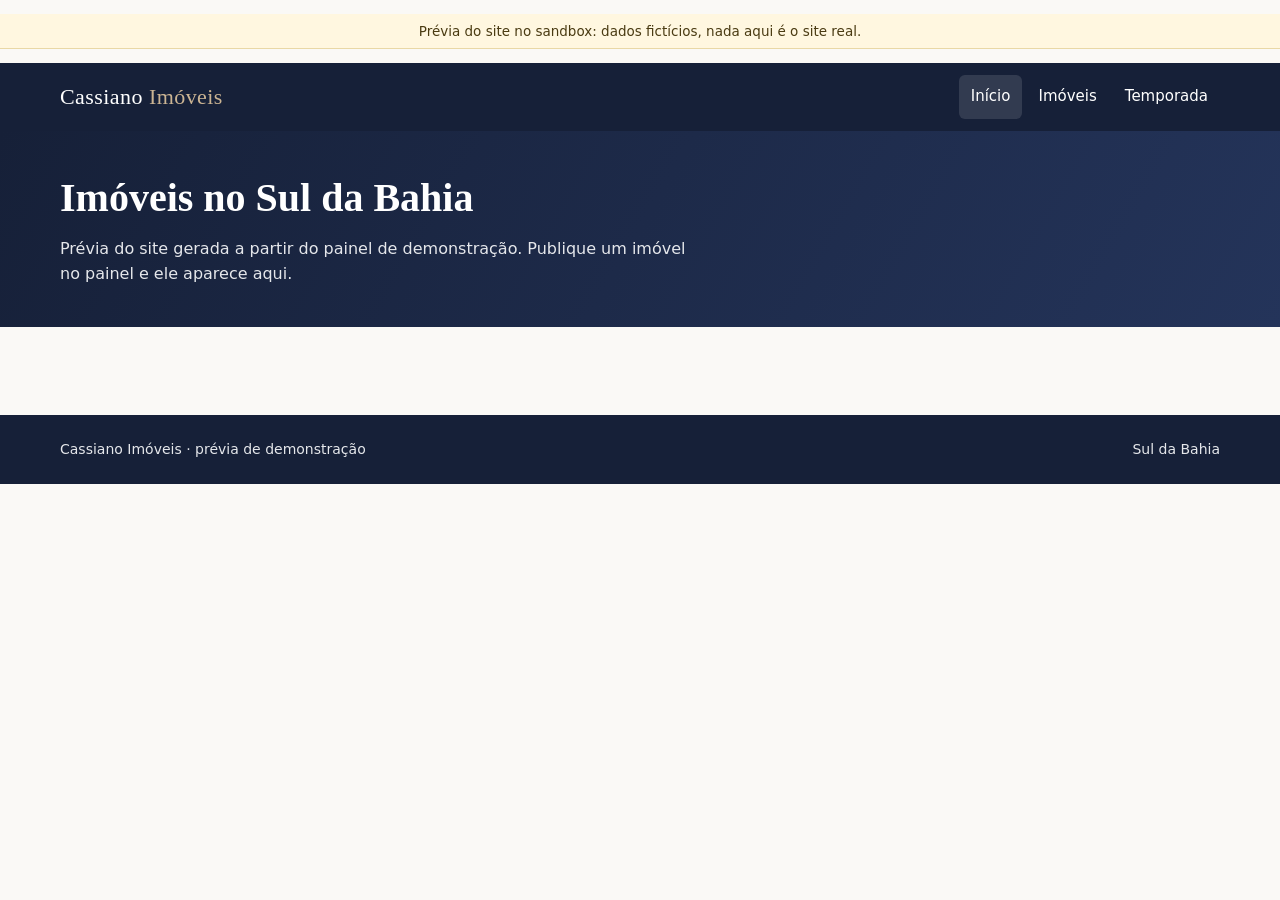
==== sandbox/cassiano/site/index.html @ dfe8c322 "feat(sandbox): site preview, seasonal booking page and agenda sheet viewer Adds a public-site previe" ====
<!doctype html>
<html lang="pt-BR">
<head>
<meta charset="utf-8">
<meta name="viewport" content="width=device-width, initial-scale=1">
<meta name="robots" content="noindex, nofollow, noarchive">
<meta name="referrer" content="no-referrer">
<meta name="theme-color" content="#162038">
<title>Cassiano Imóveis (prévia do site)</title>
<link rel="stylesheet" href="site.css">
<link rel="stylesheet" href="https://cdn.jsdelivr.net/npm/font-awesome@4.7.0/css/font-awesome.min.css">
</head>
<body data-pagina="vitrine">
<p class="sbx-site-aviso" role="note">Prévia do site no sandbox: dados fictícios, nada aqui é o site real.</p>
<header class="cs-topo"><div class="cs-topo-in"><a class="cs-logo" href="index.html">Cassiano <span>Imóveis</span></a>
<nav class="cs-nav" aria-label="Menu principal"><a href="index.html" aria-current="page">Início</a><a href="index.html#venda">Imóveis</a><a href="casa.html">Temporada</a></nav></div></header>
<section class="cs-hero"><div class="cs-hero-in"><h1>Imóveis no Sul da Bahia</h1><p>Prévia do site gerada a partir do painel de demonstração. Publique um imóvel no painel e ele aparece aqui.</p></div></section>
<main class="cs-conteudo" id="vitrine"><p class="cs-meta-pub" id="ultima"></p></main>
<footer class="cs-rodape"><div class="cs-rodape-in"><span>Cassiano Imóveis · prévia de demonstração</span><span>Sul da Bahia</span></div></footer>
<script src="../mock-api.js"></script>
<script src="site.js"></script>
</body>
</html>
---- sandbox/cassiano/site/site.css ----
/* Previa do site publico (sandbox do portfolio): mesmo visual do site da imobiliaria (azul #162038, dourado #cbb493, fundo #faf9f6),
   com dados ficticios. Fontes do sistema (nada e baixado de fora). */
*, *::before, *::after { box-sizing: border-box; }
body { margin: 0; font: 16px/1.55 "Proza Libre", system-ui, -apple-system, "Segoe UI", Roboto, sans-serif; color: #162038; background: #faf9f6; }
a { color: #162038; }
:focus-visible { outline: 3px solid #162038; outline-offset: 2px; box-shadow: 0 0 0 5px #cbb493; }
.sr-only { position: absolute; width: 1px; height: 1px; overflow: hidden; clip: rect(0 0 0 0); white-space: nowrap; }
.sbx-site-aviso { background: #fff7e0; color: #4a3b12; border-bottom: 1px solid #e9d8a6; font-size: 13.5px; padding: 7px 16px; text-align: center; }
.cs-topo { background: #162038; color: #fff; }
.cs-topo-in { max-width: 1200px; margin: 0 auto; padding: 12px 20px; display: flex; align-items: center; justify-content: space-between; gap: 12px; flex-wrap: wrap; }
.cs-logo { font-family: "Playfair Display", Georgia, "Times New Roman", serif; font-size: 22px; color: #fff; text-decoration: none; letter-spacing: .02em; }
.cs-logo span { color: #cbb493; }
.cs-nav { display: flex; gap: 4px; flex-wrap: wrap; }
.cs-nav a { color: #fff; text-decoration: none; padding: 10px 12px; border-radius: 6px; font-size: 15px; min-height: 44px; display: inline-flex; align-items: center; }
.cs-nav a:hover, .cs-nav a[aria-current="page"] { background: rgba(255, 255, 255, .12); }
.cs-hero { background: linear-gradient(120deg, #162038, #24345a); color: #fff; }
.cs-hero-in { max-width: 1200px; margin: 0 auto; padding: 36px 20px 40px; }
.cs-hero h1 { font-family: "Playfair Display", Georgia, serif; font-size: clamp(26px, 4vw, 40px); margin: 0 0 8px; font-weight: 600; }
.cs-hero p { margin: 0; color: #e5e7eb; max-width: 640px; }
.cs-conteudo { max-width: 1200px; margin: 0 auto; padding: 24px 20px 56px; }
.cs-h2 { font-family: "Playfair Display", Georgia, serif; font-size: 26px; margin: 28px 0 12px; }
.cs-meta-pub { font-size: 14px; color: #4b5563; margin: 0 0 8px; }
.cs-pendente { background: #fff; border: 1px dashed #cbb493; border-radius: 8px; padding: 12px 16px; font-size: 14.5px; color: #4b5563; margin: 0 0 16px; }
.cs-grade { list-style: none; margin: 0; padding: 0; display: grid; grid-template-columns: repeat(auto-fill, minmax(260px, 1fr)); gap: 20px; }
.cs-card { background: #fff; border: 1px solid #e5e0d6; border-radius: 12px; overflow: hidden; display: flex; flex-direction: column; height: 100%; box-shadow: 0 6px 24px rgba(22, 32, 56, .06); }
.cs-card a.cs-card-link { color: inherit; text-decoration: none; display: flex; flex-direction: column; height: 100%; }
.cs-card a.cs-card-link:hover .cs-card-titulo { text-decoration: underline; }
.cs-card-foto { position: relative; aspect-ratio: 16 / 10; background: #e8dfcf; }
.cs-card-foto img { width: 100%; height: 100%; object-fit: cover; display: block; }
.cs-card-selo { position: absolute; top: 10px; left: 10px; background: #162038; color: #fff; font-size: 12px; letter-spacing: .06em; text-transform: uppercase; padding: 4px 8px; border-radius: 4px; }
.cs-card-selo.novo { background: #15805c; }
.cs-card-corpo { padding: 14px 16px 16px; display: flex; flex-direction: column; gap: 6px; flex: 1; }
.cs-tag { font-size: 12px; letter-spacing: .08em; text-transform: uppercase; color: #7a5c2e; font-weight: 700; }
.cs-card-titulo { font-family: "Playfair Display", Georgia, serif; font-size: 19px; margin: 0; line-height: 1.3; }
.cs-local { font-size: 14px; color: #4b5563; margin: 0; }
.cs-preco { font-weight: 700; font-size: 17px; margin: 4px 0 0; }
.cs-det { font-size: 13.5px; color: #374151; margin: 0; display: flex; flex-wrap: wrap; gap: 4px 12px; }
.cs-vazio { background: #fff; border: 1px solid #e5e0d6; border-radius: 12px; padding: 20px; color: #4b5563; }
.cs-rodape { background: #162038; color: #e5e7eb; font-size: 14px; }
.cs-rodape-in { max-width: 1200px; margin: 0 auto; padding: 24px 20px; display: flex; flex-wrap: wrap; justify-content: space-between; gap: 8px; }
.cs-migalhas { max-width: 1200px; margin: 0 auto; padding: 14px 20px 0; font-size: 13px; text-transform: uppercase; letter-spacing: .04em; color: #6b7280; }
.cs-migalhas a { color: #6b7280; text-decoration: none; }
.cs-migalhas strong { color: #162038; }

/* pagina do imovel de venda */
.cs-im-galeria { display: grid; grid-template-columns: 2fr 1fr; gap: 8px; border-radius: 12px; overflow: hidden; margin-bottom: 20px; }
.cs-im-galeria img { width: 100%; height: 100%; object-fit: cover; display: block; aspect-ratio: 16 / 10; }
.cs-im-galeria.uma { grid-template-columns: 1fr; }
.cs-im-titulo { font-family: "Playfair Display", Georgia, serif; font-size: clamp(26px, 3.4vw, 34px); margin: 0 0 6px; }
.cs-specs { list-style: none; padding: 0; margin: 16px 0; display: grid; grid-template-columns: repeat(auto-fill, minmax(170px, 1fr)); gap: 10px; }
.cs-specs li { background: #fff; border: 1px solid #e5e0d6; border-radius: 10px; padding: 12px; display: grid; grid-template-columns: 30px 1fr; gap: 2px 10px; align-items: center; }
.cs-specs .fa { grid-row: 1 / span 2; font-size: 22px; color: #cbb493; text-align: center; }
.cs-specs small { color: #6b7280; font-size: 12px; text-transform: uppercase; letter-spacing: .05em; }
.cs-lista { list-style: none; padding: 0; margin: 0; display: grid; grid-template-columns: repeat(auto-fit, minmax(220px, 1fr)); gap: 8px 16px; }
.cs-lista li { display: flex; gap: 8px; align-items: baseline; }
.cs-lista .fa { color: #15805c; }

/* pagina da casa de temporada: copia das regras de temporada/[slug].astro */
.cassiano-casa{max-width:1200px;margin:0 auto;padding:16px 20px 60px;color:#162038}
.cassiano-casa-aviso{background:#fff;border:1px dashed #cbb493;border-radius:8px;padding:12px 16px;margin:0 0 16px;font-size:14px;color:#4b5563}
.cassiano-casa-galeria{display:grid;gap:8px;border-radius:12px;overflow:hidden;margin-bottom:24px}
.cassiano-casa-galeria img{width:100%;height:100%;object-fit:cover;display:block;min-height:0}
.cassiano-casa-galeria--1{grid-template-columns:1fr}
.cassiano-casa-galeria--1 img{aspect-ratio:16/7;max-height:460px}
.cassiano-casa-galeria--2,.cassiano-casa-galeria--3{grid-template-columns:2fr 1fr 1fr;grid-template-rows:200px 200px}
.cassiano-casa-galeria--2 img:first-child,.cassiano-casa-galeria--3 img:first-child{grid-row:1 / span 2}
.cassiano-casa-layout{display:grid;grid-template-columns:minmax(0,1fr) 400px;gap:32px;align-items:start}
.cassiano-casa-local{margin:0 0 4px;color:#4b5563;text-transform:uppercase;letter-spacing:.06em;font-size:13px;font-weight:600}
.cassiano-casa-titulo{font-family:'Playfair Display',Georgia,serif;font-size:34px;margin:0 0 12px;color:#162038;display:flex;flex-wrap:wrap;align-items:center;gap:12px}
.cassiano-casa-selo{font-family:inherit;font-size:12px;letter-spacing:.08em;text-transform:uppercase;border:1px solid #162038;border-radius:4px;padding:3px 8px}
.cassiano-casa-icones{list-style:none;display:flex;flex-wrap:wrap;gap:10px 24px;padding:14px 0;margin:0 0 20px;border-top:1px solid #e5e0d6;border-bottom:1px solid #e5e0d6}
.cassiano-casa-icones li{display:flex;align-items:center;gap:8px;font-size:15px}
.cassiano-casa-h2{font-family:'Playfair Display',Georgia,serif;font-size:24px;margin:28px 0 10px;color:#162038}
.cassiano-casa-lista{list-style:none;padding:0;margin:0;display:grid;grid-template-columns:repeat(auto-fit,minmax(220px,1fr));gap:8px 16px}
.cassiano-casa-lista li{display:flex;gap:8px;align-items:baseline}
.cassiano-casa-voltar{display:inline-block;margin-top:28px;color:#162038;font-weight:600;min-height:44px;line-height:44px}
.cassiano-casa-lateral{position:static}
@media (max-width:1099px){.cassiano-casa-layout{grid-template-columns:1fr}.cassiano-casa-lateral{order:-1}.cassiano-casa-galeria--2,.cassiano-casa-galeria--3{grid-template-rows:140px 140px}}
@media (max-width:599px){.cassiano-casa{padding:12px 16px 48px}.cassiano-casa-titulo{font-size:28px}.cassiano-casa-galeria--2,.cassiano-casa-galeria--3{grid-template-columns:1fr 1fr;grid-template-rows:180px 90px}.cassiano-casa-galeria--2 img:first-child,.cassiano-casa-galeria--3 img:first-child{grid-column:1 / span 2;grid-row:1}}

/* motor de reservas: copia das regras de MotorReserva.astro */
.motor-reserva { background:#fff; border:1px solid #e5e0d6; border-radius:12px; padding:20px; color:#162038; box-shadow:0 6px 24px rgba(22,32,56,.08); font-size:15px; }
.motor-reserva .mr-titulo { font-family:'Playfair Display',Georgia,serif; font-size:22px; margin:0 0 12px; color:#162038; }
.motor-reserva .mr-datas { display:grid; grid-template-columns:1fr 1fr; gap:8px; margin-bottom:12px; }
.motor-reserva .mr-data-caixa { border:1px solid #d1d5db; border-radius:8px; padding:8px 10px; display:flex; flex-direction:column; gap:2px; min-height:44px; }
.motor-reserva .mr-rotulo { font-size:11px; letter-spacing:.06em; text-transform:uppercase; color:#4b5563; font-weight:600; }
.motor-reserva .mr-nav { display:flex; justify-content:space-between; margin-bottom:4px; }
.motor-reserva .mr-nav-btn { min-width:44px; min-height:44px; border:1px solid #d1d5db; background:#fff; border-radius:8px; font-size:24px; line-height:1; cursor:pointer; color:#162038; }
.motor-reserva .mr-nav-btn:disabled { opacity:.35; cursor:not-allowed; }
.motor-reserva .mr-meses { display:grid; grid-template-columns:1fr; gap:16px; }
.motor-reserva .mr-mes-titulo { text-align:center; font-weight:700; margin:0 0 6px; font-size:16px; }
.motor-reserva .mr-mes-titulo::first-letter { text-transform:uppercase; }
.motor-reserva .mr-grade { display:grid; grid-template-columns:repeat(7,1fr); gap:2px; }
.motor-reserva .mr-sem { text-align:center; font-size:11px; color:#4b5563; font-weight:600; padding:4px 0; text-transform:uppercase; }
.motor-reserva .mr-vazio { min-height:44px; }
.motor-reserva .mr-dia { width:100%; min-height:44px; min-width:0; border:1px solid transparent; background:#fff; border-radius:8px; font:inherit; font-size:15px; color:#162038; cursor:pointer; padding:0; position:relative; }
.motor-reserva .mr-dia:hover { border-color:#cbb493; }
.motor-reserva .mr-dia:focus-visible, .motor-reserva .mr-nav-btn:focus-visible, .motor-reserva .mr-select:focus-visible, .motor-reserva .mr-reservar:focus-visible, .motor-reserva .mr-limpar:focus-visible, .motor-reserva .mr-input:focus-visible { outline:3px solid #162038 !important; outline-offset:2px !important; box-shadow:0 0 0 5px #cbb493 !important; }
.motor-reserva .mr-dia[data-estado="passado"] { color:#6b7280; cursor:not-allowed; background:#f9fafb; }
.motor-reserva .mr-dia[data-estado="ocupado"], .motor-reserva .mr-dia[data-estado="indisponivel"] { color:#4b5563; background:repeating-linear-gradient(135deg,#f3f4f6,#f3f4f6 4px,#e5e7eb 4px,#e5e7eb 8px); text-decoration:line-through; cursor:not-allowed; }
.motor-reserva .mr-dia[data-estado="minima"] { border:1px dashed #6b7280; }
.motor-reserva .mr-dia[data-hoje="true"] { font-weight:800; border-color:#cbb493; }
.motor-reserva .mr-dia[data-estado="intervalo"] { background:#e8dfcf; border-radius:0; }
.motor-reserva .mr-dia[data-estado="entrada"], .motor-reserva .mr-dia[data-estado="saida"] { background:#162038; color:#fff; font-weight:700; text-decoration:none; border-color:#162038; }
.motor-reserva .mr-legenda { list-style:none; display:flex; flex-wrap:wrap; gap:6px 16px; padding:0; margin:12px 0 0; font-size:13px; color:#374151; }
.motor-reserva .mr-legenda li { display:flex; align-items:center; gap:6px; }
.motor-reserva .mr-leg { width:16px; height:16px; border-radius:4px; border:1px solid #9ca3af; display:inline-block; }
.motor-reserva .mr-leg-livre { background:#fff; }
.motor-reserva .mr-leg-ocupado { background:repeating-linear-gradient(135deg,#f3f4f6,#f3f4f6 3px,#d1d5db 3px,#d1d5db 6px); }
.motor-reserva .mr-leg-sel { background:#162038; border-color:#162038; }
.motor-reserva .mr-aviso { min-height:22px; margin:10px 0 0; color:#7c2d12; font-weight:600; font-size:14px; }
.motor-reserva .mr-campo { display:flex; flex-direction:column; gap:4px; margin-top:12px; }
.motor-reserva .mr-select, .motor-reserva .mr-input { min-height:44px; border:1px solid #9ca3af; border-radius:8px; padding:0 10px; font:inherit; background:#fff; color:#162038; }
.motor-reserva .mr-ajuda { font-size:13px; color:#4b5563; }
.motor-reserva .mr-resumo { margin:14px 0 10px; font-weight:700; }
.motor-reserva .mr-reservar { width:100%; min-height:48px; border:0; border-radius:8px; background:#162038; color:#fff; font:inherit; font-weight:700; cursor:pointer; display:flex; align-items:center; justify-content:center; gap:8px; }
.motor-reserva .mr-reservar[aria-disabled="true"] { background:#d1d5db; color:#374151; cursor:not-allowed; }
.motor-reserva .mr-limpar { margin-top:8px; min-height:44px; background:none; border:0; text-decoration:underline; color:#162038; font:inherit; cursor:pointer; }
.motor-reserva .mr-nota { margin:10px 0 0; font-size:12.5px; color:#4b5563; }
.motor-reserva .mr-ok { margin-top:14px; border-radius:10px; background:#e7f5ee; border:1px solid #9fd7bd; padding:14px; color:#14532d; }
.motor-reserva .mr-ok h3 { margin:0 0 6px; font-size:17px; }
.motor-reserva .mr-ok p { margin:0 0 10px; font-size:14.5px; }
.motor-reserva .mr-ok button { min-height:44px; border-radius:8px; border:1px solid #14532d; background:#fff; color:#14532d; font:inherit; font-weight:700; padding:0 14px; cursor:pointer; }
@media (min-width:600px) and (max-width:1099px) { .motor-reserva .mr-meses { grid-template-columns:1fr 1fr; } }
@media (prefers-reduced-motion: no-preference) { .motor-reserva .mr-dia, .motor-reserva .mr-reservar { transition:background-color .15s, border-color .15s; } }
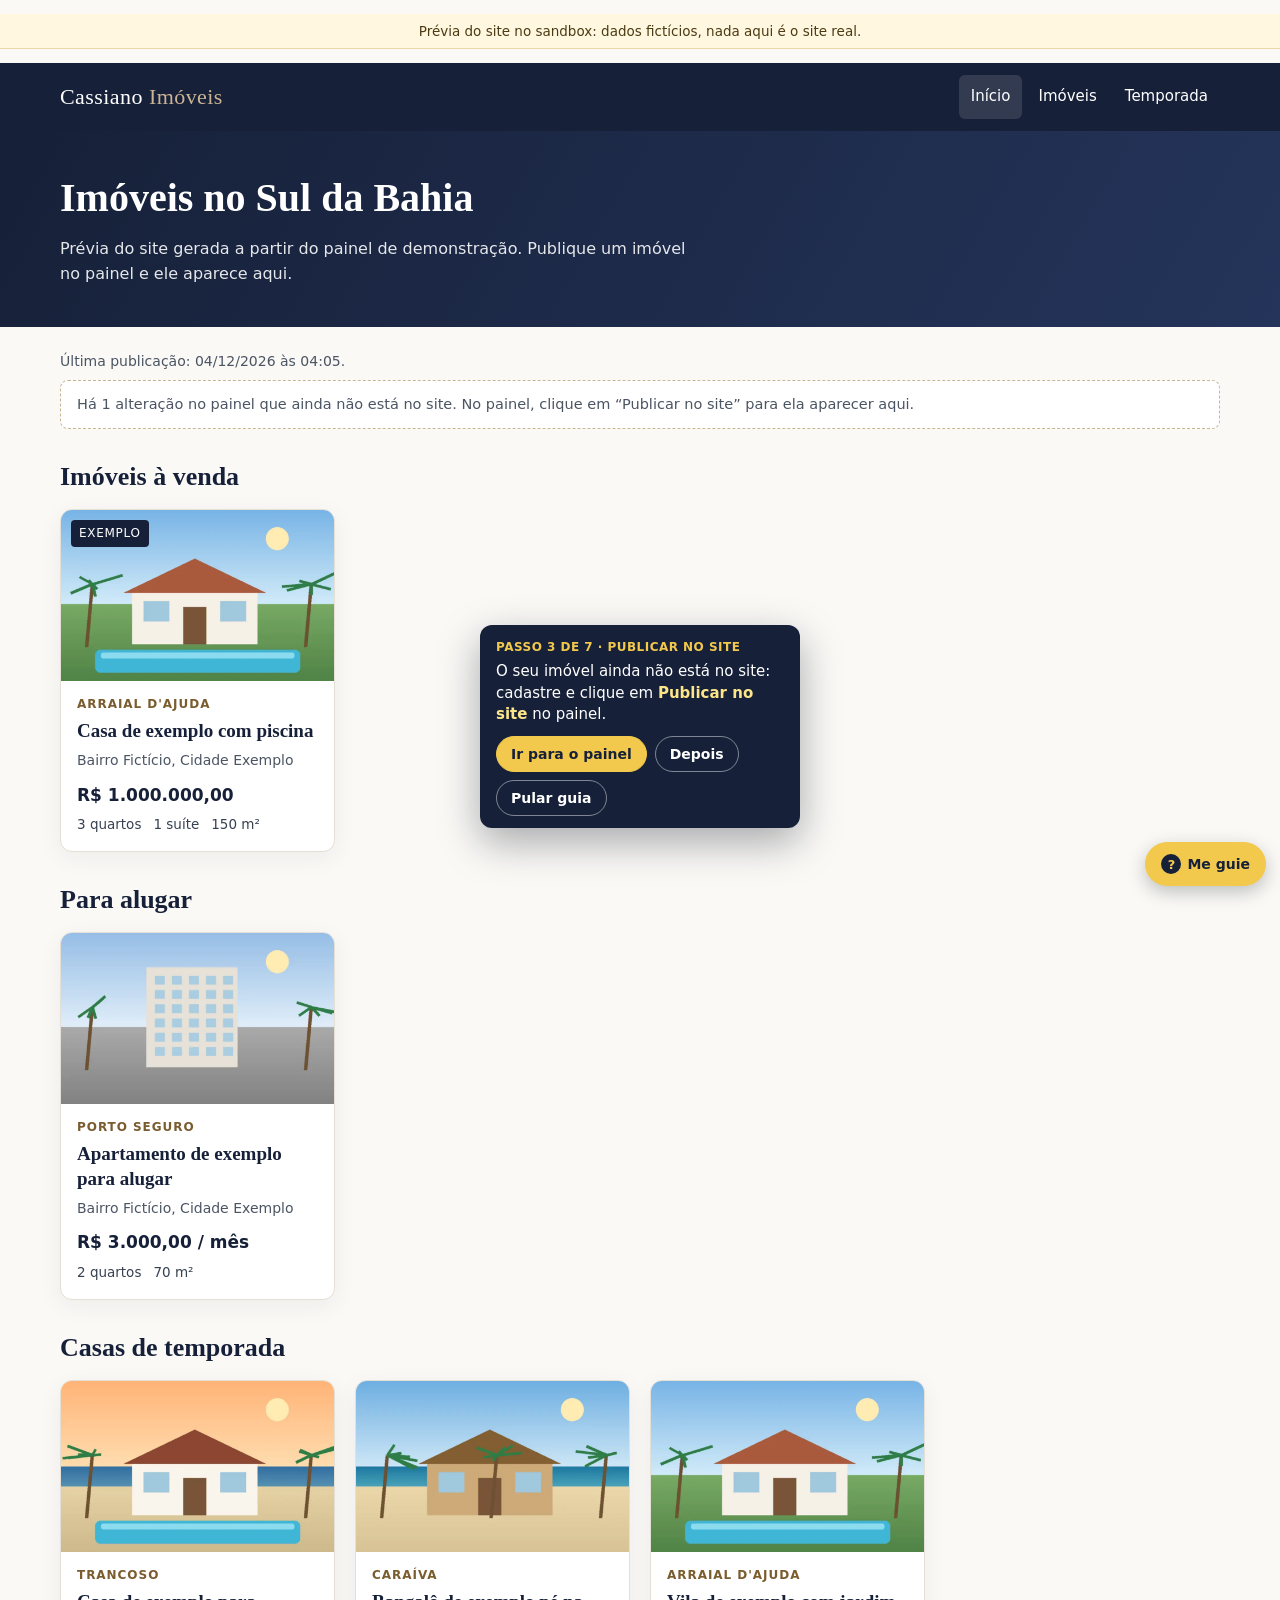
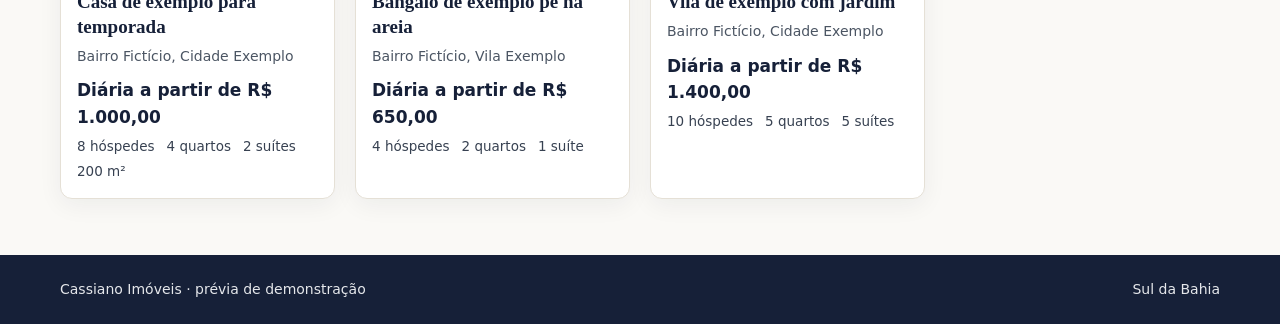
==== commit 34671223: "feat(sandbox): guided balloons, pre-filled example and fresh start in the Cassiano demo - Yellow bal" ====
--- a/sandbox/cassiano/site/index.html
+++ b/sandbox/cassiano/site/index.html
@@ -9,6 +9,7 @@
 <title>Cassiano Imóveis (prévia do site)</title>
 <link rel="stylesheet" href="site.css">
 <link rel="stylesheet" href="https://cdn.jsdelivr.net/npm/font-awesome@4.7.0/css/font-awesome.min.css">
+<link rel="stylesheet" href="../guia.css">
 </head>
 <body data-pagina="vitrine">
 <p class="sbx-site-aviso" role="note">Prévia do site no sandbox: dados fictícios, nada aqui é o site real.</p>
@@ -19,5 +20,6 @@
 <footer class="cs-rodape"><div class="cs-rodape-in"><span>Cassiano Imóveis · prévia de demonstração</span><span>Sul da Bahia</span></div></footer>
 <script src="../mock-api.js"></script>
 <script src="site.js"></script>
+<script src="../guia.js"></script>
 </body>
 </html>
--- a/sandbox/cassiano/guia.css
+++ b/sandbox/cassiano/guia.css
@@ -0,0 +1,42 @@
+/* Guia do sandbox: balões que apontam o próximo passo, destaque do alvo, dicas de campo,
+   comemoração de cada etapa e o botão "Me guie". Só existe na demonstração. */
+.gui-alvo-rel { position: relative; }
+.gui-alvo { z-index: 900; border-radius: 8px; box-shadow: 0 0 0 3px #F2C94C, 0 0 0 7px rgba(242, 201, 76, .35); animation: guiPulso 1.6s ease-in-out infinite; }
+@keyframes guiPulso { 50% { box-shadow: 0 0 0 3px #F2C94C, 0 0 0 12px rgba(242, 201, 76, .12); } }
+
+.gui-balao { position: fixed; z-index: 1001; max-width: min(320px, calc(100vw - 24px)); padding: 14px 16px 12px; border-radius: 12px; background: #162038; color: #fff; font: 15px/1.45 system-ui, -apple-system, "Segoe UI", Roboto, sans-serif; box-shadow: 0 14px 40px rgba(11, 18, 32, .35); }
+.gui-balao::before { content: ""; position: absolute; width: 14px; height: 14px; background: #162038; transform: rotate(45deg); left: var(--gui-seta-x, 24px); }
+.gui-balao[data-lado="baixo"]::before { top: -7px; }
+.gui-balao[data-lado="cima"]::before { bottom: -7px; }
+.gui-balao[data-lado="centro"]::before { display: none; }
+.gui-balao[data-lado="centro"] { left: 50% !important; top: auto !important; bottom: 72px; transform: translateX(-50%); }
+.gui-etapa { display: block; margin: 0 0 4px; color: #F2C94C; font-size: 12px; font-weight: 700; letter-spacing: .04em; text-transform: uppercase; }
+.gui-texto { margin: 0 0 10px; }
+.gui-texto strong { color: #fde68a; }
+.gui-acoes { display: flex; flex-wrap: wrap; gap: 8px; }
+.gui-btn { min-height: 36px; padding: 6px 14px; border-radius: 18px; border: 1px solid rgba(255, 255, 255, .45); background: transparent; color: #fff; font: inherit; font-size: 14px; font-weight: 600; cursor: pointer; }
+.gui-btn.prim { background: #F2C94C; border-color: #F2C94C; color: #162038; }
+.gui-btn:hover { filter: brightness(1.08); }
+.gui-btn:focus-visible, .gui-me-guie:focus-visible, .gui-exemplo:focus-visible { outline: 3px solid #93c5fd; outline-offset: 2px; }
+
+.gui-me-guie { position: fixed; right: 14px; bottom: 14px; z-index: 1000; display: inline-flex; align-items: center; gap: 6px; min-height: 44px; padding: 8px 16px; border-radius: 22px; border: 0; background: #F2C94C; color: #162038; font: 600 14px/1 system-ui, -apple-system, "Segoe UI", Roboto, sans-serif; box-shadow: 0 6px 18px rgba(11, 18, 32, .25); cursor: pointer; }
+.gui-me-guie::before { content: "?"; display: grid; place-items: center; width: 20px; height: 20px; border-radius: 50%; background: #162038; color: #F2C94C; font-size: 13px; }
+
+.gui-dica { position: fixed; z-index: 999; max-width: min(280px, calc(100vw - 24px)); padding: 8px 12px; border-radius: 8px; background: #fff7e0; color: #4a3b12; border: 1px solid #e9d8a6; font: 13px/1.4 system-ui, -apple-system, "Segoe UI", Roboto, sans-serif; box-shadow: 0 6px 16px rgba(0, 0, 0, .12); pointer-events: none; }
+
+.gui-obrig { position: relative; }
+.gui-obrig > label::after { content: "obrigatório"; margin-left: 8px; padding: 1px 8px; border-radius: 10px; background: #fef3c7; color: #92400e; font-size: 11px; font-weight: 700; vertical-align: middle; }
+.gui-obrig input, .gui-obrig select { border-color: #d4a72c !important; box-shadow: 0 0 0 2px rgba(242, 201, 76, .35); }
+
+.gui-exemplo-caixa { display: flex; flex-wrap: wrap; align-items: center; gap: 8px 12px; margin: 0 0 14px; padding: 10px 14px; border-radius: 10px; background: #ecfdf5; border: 1px solid #a7f3d0; color: #065f46; font-size: 14px; }
+.gui-exemplo { min-height: 36px; padding: 4px 14px; border-radius: 18px; border: 1px solid #059669; background: #fff; color: #065f46; font: inherit; font-weight: 600; cursor: pointer; }
+
+.gui-festa { position: fixed; left: 50%; top: 16px; z-index: 1002; transform: translateX(-50%); display: flex; flex-wrap: wrap; align-items: center; gap: 8px 12px; max-width: calc(100vw - 24px); padding: 12px 16px; border-radius: 12px; background: #15805c; color: #fff; font: 600 15px/1.4 system-ui, -apple-system, "Segoe UI", Roboto, sans-serif; box-shadow: 0 12px 30px rgba(0, 0, 0, .25); animation: guiEntra .35s ease-out; }
+.gui-festa::before { content: "\2713"; display: grid; place-items: center; width: 24px; height: 24px; border-radius: 50%; background: #fff; color: #15805c; font-weight: 800; }
+.gui-festa .gui-btn { border-color: #fff; }
+@keyframes guiEntra { from { opacity: 0; transform: translate(-50%, -10px); } }
+
+@media (prefers-reduced-motion: reduce) {
+  .gui-alvo { animation: none; }
+  .gui-festa { animation: none; }
+}
